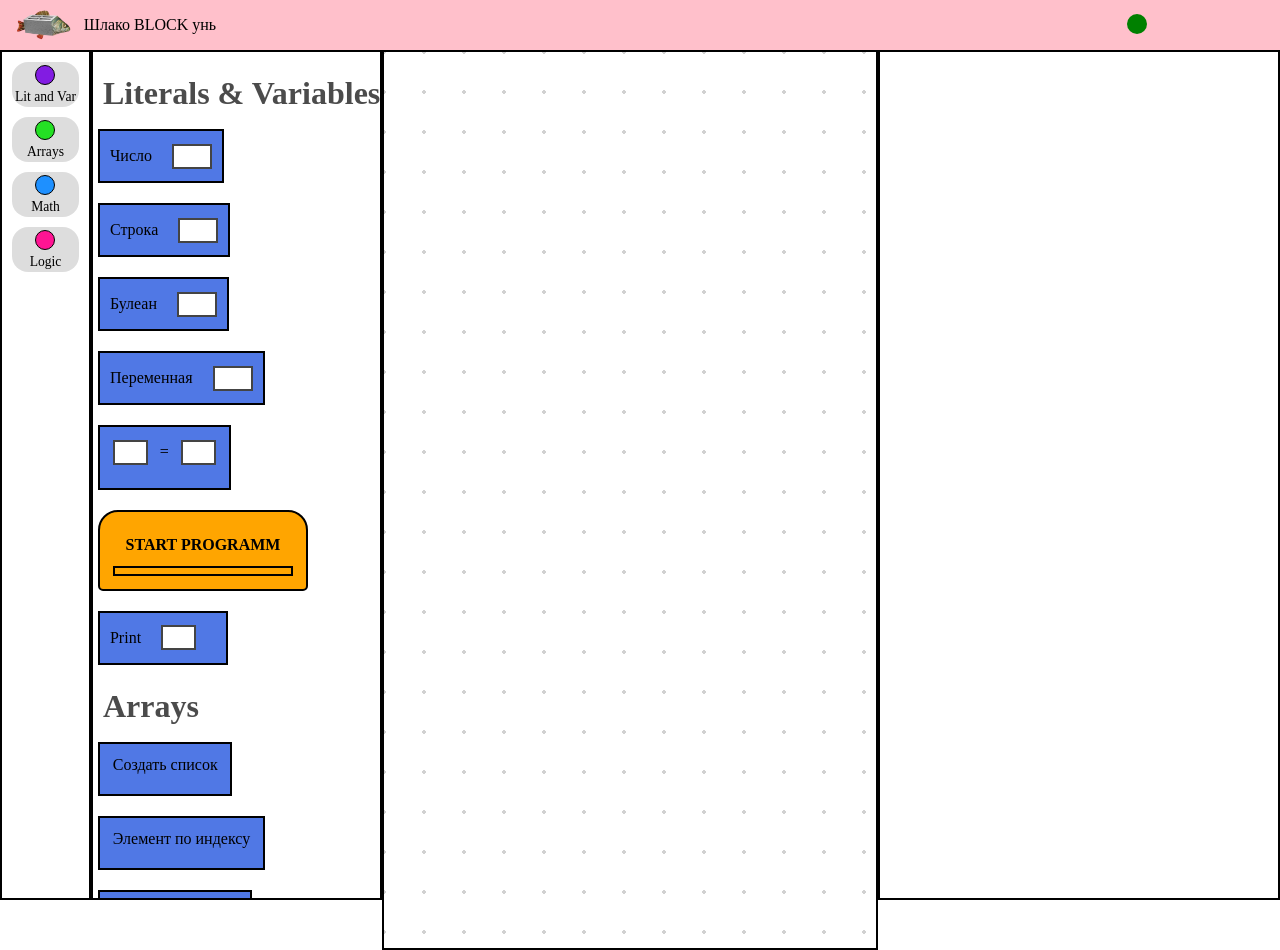
==== index.html @ 8c4135b5 "Склейка и логика программы" ====
<!DOCTYPE html>
<html lang="en">
<head>
    <meta charset="UTF-8">
    <meta name="viewport" content="width=device-width, initial-scale=1.0">
    <link rel="stylesheet" href="/reset.css">
    <link rel="stylesheet" href="css/style.css">
    <link rel="stylesheet" href="css/workspace.css">
    <link rel="stylesheet" href="css/header.css">
    <link rel="stylesheet" href="css/console.css">
    <link rel="stylesheet" href="css/code-editor.css">
    <link rel="stylesheet" href="css/block-palette.css">
    <link rel="stylesheet" href="css/block-categories.css">
    <script src="js/console.mjs" defer></script>
    <script src = "js/dragANDdrop.mjs" type = "module"></script>
    <script src = "js/code-editorZOOM.mjs" type = "module"></script>
    <script src="js/interpreter.mjs" type = "module"></script>
    <title>Document</title>
</head>
<body>
    <header>
        <div class = "title">
            <img src="logo.png" alt="Лого">
            <h1 class = "title__logo">
                Шлако
                <span>BLOCK</span>
                унь</h1>
        </div>
        <div>
            <!-- reset -->
            <button id = "run-btn" type = "button"></button>
        </div>
    </header>
    <section class = "workspace">
        <section class = "workspace__categories container">
            <section class="workspace__tabs">
                <a href="#literals">
                    <div class="workspace__icon-literals icon"></div>
                    <p class="workspace__tab-literals tab">Lit and Var</p>
                </a>
                <a href="#arrays">
                    <div class="workspace__icon-arrays icon"></div>
                    <p class="workspace__tab-arrays tab">Arrays</p>
                </a>
                <a href="#math">
                    <div class="workspace__icon-math icon"></div>
                    <p class="workspace__tab-math tab">Math</p>
                </a>
                <a href="#logic">
                    <div class="workspace__icon-logic icon"></div>
                    <p class="workspace__tab-logic tab">Logic</p>
                </a>
            </section>
        </section>
        <section class="workspace__block-palette container">
            
            <div class="workspace__category-1 category" id="literals">Literals & Variables</div>
            <div class="workspace__numberLiteral-block block with-input">
                Число
                <input type="number" class = "workspace__input">
            </div>
            <div class="workspace__stringLiteral-block block with-input">
                Строка
                <input type="text" class = "workspace__input">
            </div>
            <div class="workspace__boolLiteral-block block with-input">
                Булеан
                <input type="text" class = "workspace__input">
            </div>
            <div class="workspace__variable-block block with-input">
                Переменная
                <input type="text" class = "workspace__input">
            </div>
            <div class="workspace__assign-block block">
                <div class = "workspace__block-content with-branch">
                    <div class = "workspace__branch" data-branch></div> 
                    <div class = workspace__operation>=</div> 
                    <div class = "workspace__branch" data-branch></div> 
                </div>
                <div class = "workspace__next-block"></div> 
            </div>

            <div class="workspace__start-block block">
                <div class="workspace__block-content">
                    <div>START PROGRAMM</div>
                </div>
                <div class="workspace__next-block"></div>
            </div>

            <div class="workspace__print-block block with-branch">
                Print
                <div class="workspace__branch" data-branch></div>
                <div class="workspace__next-block"></div> 
            </div>

            <div class="workspace__category-2 category" id="arrays">Arrays</div>
            <div class="workspace__array-block block">Создать список</div>
            <div class="workspace__at-block block">Элемент по индексу</div>
            <div class="workspace__set_at-block block">Изменить элемент</div>
            <div class="workspace__insert_at-block block">Вставить элемент</div>
            <div class="workspace__erase_at-block block">Удалить элемент</div>
            <div class="workspace__len-block block">Длина списка</div>

            <div class="workspace__category-4 category" id="math">Math Operators</div>
            <div class="workspace__plus-block block with-branch">
                <div class="workspace__branch" data-branch></div>
                <!-- <input type="text" class= "workspace__input"> -->
                <div class="workspace__operation">+</div>
                <div class="workspace__branch" data-branch></div>
            </div>
            <div class="workspace__minus-block block with-branch">
                <div class="workspace__branch" data-branch></div>
                <div class="workspace__operation">-</div>
                <div class="workspace__branch" data-branch></div>
            </div>
            <div class="workspace__multiply-block block with-branch">
                <div class="workspace__branch" data-branch></div>
                <div class="workspace__operation">*</div>
                <div class="workspace__branch" data-branch></div>
            </div>
            <div class="workspace__divide-block block with-branch">
                <div class="workspace__branch" data-branch></div>
                <div class="workspace__operation">/</div>
                <div class="workspace__branch" data-branch></div>
            </div>
            <div class="workspace__intDivide-block block with-branch">
                <div class="workspace__branch" data-branch></div>
                <div class="workspace__operation">//</div>
                <div class="workspace__branch" data-branch></div>
            </div>
            <div class="workspace__mod-block block with-branch">
                <div class="workspace__branch" data-branch></div>
                <div class="workspace__operation">%</div>
                <div class="workspace__branch" data-branch></div>
            </div>
            <div class="workspace__power-block block with-branch">
                <div class="workspace__branch" data-branch></div>
                <div class="workspace__operation">**</div>
                <div class="workspace__branch" data-branch></div>
            </div>

            <div class="workspace__category-5 category" id="logic">Logic</div>
            <div class="workspace__eq-block block with-branch">
                <div class="workspace__branch" data-branch></div>
                <div class="workspace__operation">==</div>
                <div class="workspace__branch" data-branch></div>
            </div> 

            <div class="workspace__neq-block block with-branch">
                <div class="workspace__branch" data-branch></div>
                <div class="workspace__operation">!=</div>
                <div class="workspace__branch" data-branch></div>
            </div>

            <div class="workspace__lt-block block with-branch">
                <div class="workspace__branch" data-branch></div>
                <div class="workspace__operation">&lt;</div>
                <div class="workspace__branch" data-branch></div>
            </div>

            <div class="workspace__gt-block block with-branch">
                <div class="workspace__branch" data-branch></div>
                <div class="workspace__operation">&gt;</div>
                <div class="workspace__branch" data-branch></div>
            </div>

            <div class="workspace__lte-block block with-branch">
                <div class="workspace__branch" data-branch></div>
                <div class="workspace__operation">&lt;=</div>
                <div class="workspace__branch" data-branch></div>
            </div>

            <div class="workspace__gte-block block with-branch">
                <div class="workspace__branch" data-branch></div>
                <div class="workspace__operation">&gt;=</div>
                <div class="workspace__branch" data-branch></div>
            </div>

            <div class="workspace__and-block block with-branch">
                <div class="workspace__branch" data-branch></div>
                <div class="workspace__operation">and</div>
                <div class="workspace__branch" data-branch></div>
            </div>

            <div class="workspace__or-block block with-branch">
                <div class="workspace__branch" data-branch></div>
                <div class="workspace__operation">or</div>
                <div class="workspace__branch" data-branch></div>
            </div>
            <div class="workspace__not-block block with-branch">
                <div class="workspace__operation">not</div>
                <div class="workspace__branch" data-branch></div>
            </div>
        </section>

        <section class="workspace__code-editor container">
            <div class = "workspace__viewport">
                <div class="workspace__scene"></div>
            </div>
        </section>

        <section class = "workspace__consol container">
            <div class = "workspace__output"></div>
            <input class = "workspace__input-console" type="text">
        </section>
    </section>
</body>
</html>
---- css/style.css ----
.workspace__plus-block{
    display: flex;
    flex-direction: row;
    gap: 20px;
    height: 7vh;
    align-items: center;
}

.workspace__branch{
    width: 35px;
    height: 25px;
    background-color: white;
    border: 2px solid #444;
    /* display: flex; */
}
---- css/workspace.css ----
body {
    display: flex;
    flex-direction: column;
    overflow: hidden;
}

.workspace {
    display: flex;
    flex: 1;
    min-height: 0;
}

.container{
    border: 2px solid black;
    
    /* margin-top: 7vh; */
}

#run-btn{
    background-color: green;
    width: 20px;
    height: 20px;
    border-radius: 50%;
    margin-right: 10em;
}
---- css/header.css ----
header{
    background-color: pink;
    height: 50px;
    display:flex;
    flex-direction: row;
    align-items: center;
    justify-content: space-between;
}

.title{
    display:flex;
    flex-direction: row;
    align-items: center;
    gap: 5px;
}

img{
    height:40px;
    margin-left: 10px;
    margin-top: -2px;
}
---- css/console.css ----
.workspace__consol{
    flex-grow: 3.5
}
---- css/code-editor.css ----
.workspace__code-editor{
    flex: 7.5 0 0;
    position: relative;
    min-height: 100vh;
    margin: 0;
    display: flex;
    /* align-items: center; */
}

.workspace__viewport{
    overflow: hidden;
    height: 100%;
    width: 100%;
    cursor: grab;
    position: relative;
    background-color: #f0f0f0;  
}

.workspace__scene{
    width: 10000px;
    height: 10000px;
    background-color: white;
    background-image: radial-gradient(circle, #d1d1d1 2px, transparent 0);
    background-size: 40px 40px;
    position: absolute;
    transform-origin: 0 0;

    display: flex;
    flex-direction: column;
    align-items: flex-start;
}   

.workspace__branch.highlight{
    border: 2px dotted yellow;
}

.workspace__next-block.highlight {
    background-color: rgba(0, 255, 0, 0.427);
    outline: 2px dashed green;
    height: 1px;
}   

.workspace__next-block .code-block{
    margin: 0;
    position: static;
    width:100%;
    align-items: center;
}

.workspace__start-block {
    background-color: orange !important;
    border-radius: 20px 20px 5px 5px; 
    font-weight: bold;
}

.workspace__start-block > .workspace__next-block{
    border: 2px solid black;
}
---- css/block-palette.css ----
.workspace__block-palette{
    overflow-y: auto;
    overflow-x: hidden;
}

.block{
    background-color: rgba(21, 75, 221, 0.744);
    min-height: 6vh;
    width: fit-content;
    border: 2px solid black;
    margin: 20px 0px 0px 5px;
    cursor: grab;
    padding: 0.8em 0.8em; 
    user-select: none;
}

.code-block {
    position: absolute;
    background-color: rgba(21, 75, 221, 0.85);
    border: 2px solid black;
    padding: 0.8em;
    cursor: grab;
    user-select: none;
}

.workspace__category-1{
    margin: 20px 0px 0px 10px;
}

.category{
    font-size: 2em;
    font-weight: bold;
    opacity:0.7;
    margin: 25px 0px 0px 10px;
    user-select: none;
}

.workspace__plus-block{
    display: flex;
    flex-direction: row;
    gap: 20px;
    height: 7vh;
    align-items: center;
}

/* .workspace__-block > *{
    pointer-events: none;
} */

.workspace__branch{
    min-width: 35px;
    min-height: 25px;
    background-color: white;
    border: 2px solid #444;
    display: flex;
    align-items: center;
    justify-content: center;
    position: relative;
    width: fit-content;
    height: fit-content;
}


.with-branch {
    display: flex;
    align-items: center;
    gap: 20px;

    padding: 10px;
    width: fit-content;
    height: fit-content;
}

.with-input{
    display: flex;
    align-items: center;
    gap: 20px;

    padding: 10px;
    width: fit-content;
    height: fit-content;
}

.workspace__input{
    width: 40px;
    height: 25px;
    min-width: 10px;
    min-height: 10px;
    background-color: white;
    border: 2px solid #444;
    position: relative;
}


.workspace__block-content { 
    display: flex;
    flex-direction: row;
    align-items: center;
    gap: 12px;
    width: fit-content;
    padding: 0.8em 0.8em;
}    

.workspace__next-block {
    display: flex;
    flex-direction: column;
    min-height: 10px;
    width: 100%;
}

.workspace__next-block > .code-block {
    position: static;
    border: 0px;
}

.workspace__assign-block{
    display: flex;
    flex-direction: column;
    padding: 0;
}
---- css/block-categories.css ----
.workspace__categories {
    flex-grow: 0.3;
    display: flex;
    flex-direction: column;
    align-items: center;
    border-right: 2px solid black;
    padding: 10px 0;
    gap: 15px;
}
.workspace__tabs a{
    display: flex;
    flex-direction: column;
    align-items: center; 
    color: black;
    gap: 5px; 
    background-color: #00000022;
    border-radius: 1em;
    padding: 0.2em;
}

.icon {
    width: 20px;
    height: 20px;
    border-radius: 50%;
    border: 1px solid black;
}

.tab {
    font-size: 0.85em;
    text-align: center;
    user-select: none;
}
.workspace__tabs{
    display: flex;
    flex-direction: column;
    gap:10px;
}


.workspace__icon-literals {
    background-color: #821ce2; 
    }
.workspace__icon-arrays { 
    background-color: #24e024; 
}
.workspace__icon-math { 
    background-color: #1e90ff; 
}
.workspace__icon-logic {
    background-color: #ff1493; 
}
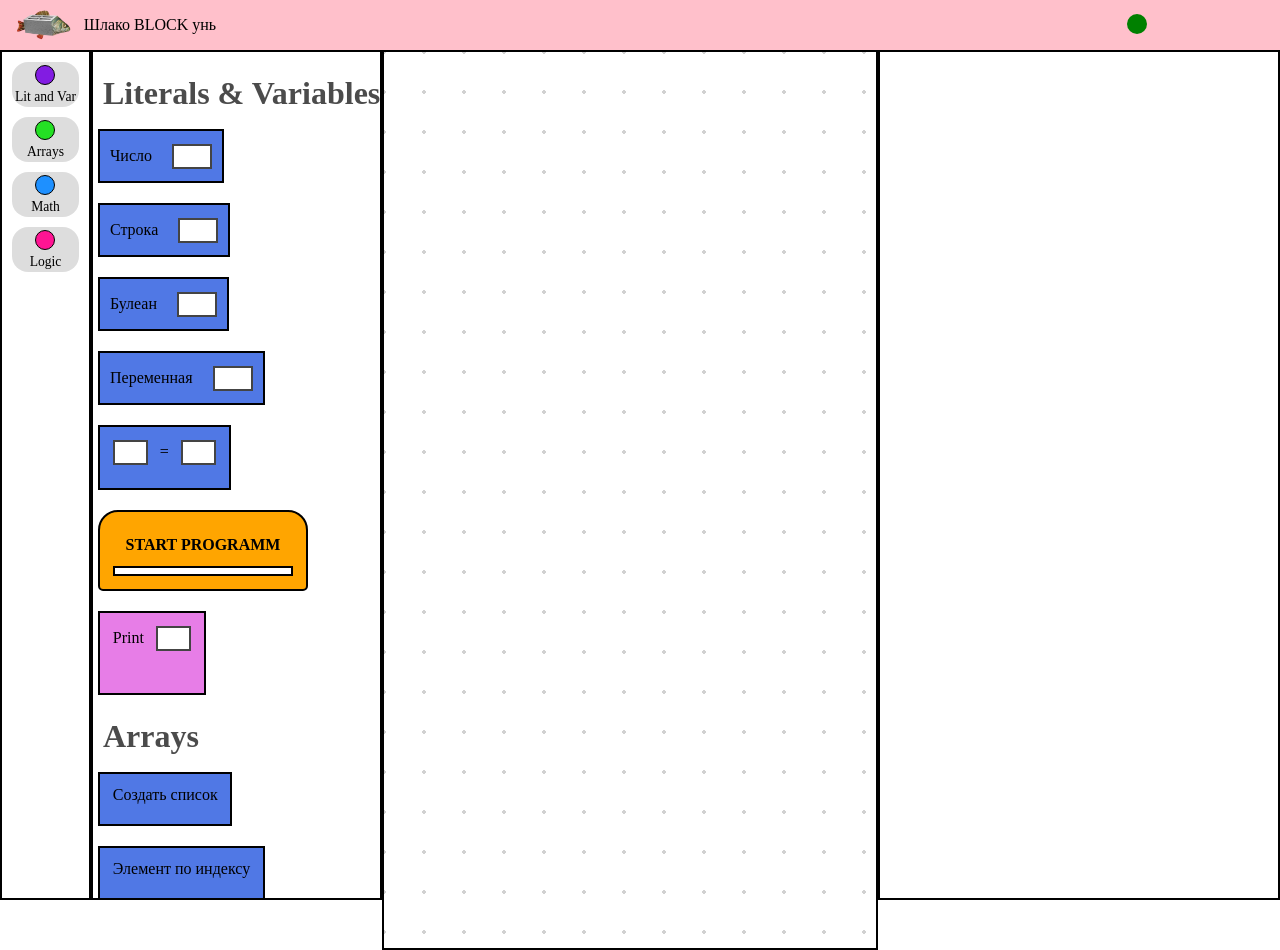
==== commit a24084d5: "Теперь программа зависит от start и появился print" ====
--- a/index.html
+++ b/index.html
@@ -88,8 +88,10 @@
             </div>
 
             <div class="workspace__print-block block with-branch">
-                Print
-                <div class="workspace__branch" data-branch></div>
+                <div class = "workspace__block-content with-branch">
+                    Print
+                    <div class = "workspace__branch" data-branch></div> 
+                </div>
                 <div class="workspace__next-block"></div> 
             </div>
 
--- a/css/code-editor.css
+++ b/css/code-editor.css
@@ -55,4 +55,5 @@
 
 .workspace__start-block > .workspace__next-block{
     border: 2px solid black;
+    background-color: white;
 }
--- a/css/block-palette.css
+++ b/css/block-palette.css
@@ -113,8 +113,11 @@
     border: 0px;
 }
 
-.workspace__assign-block{
+.workspace__assign-block, .workspace__print-block{
     display: flex;
     flex-direction: column;
     padding: 0;
 }
+.workspace__print-block{
+    background-color: rgba(219, 60, 219, 0.667);
+}
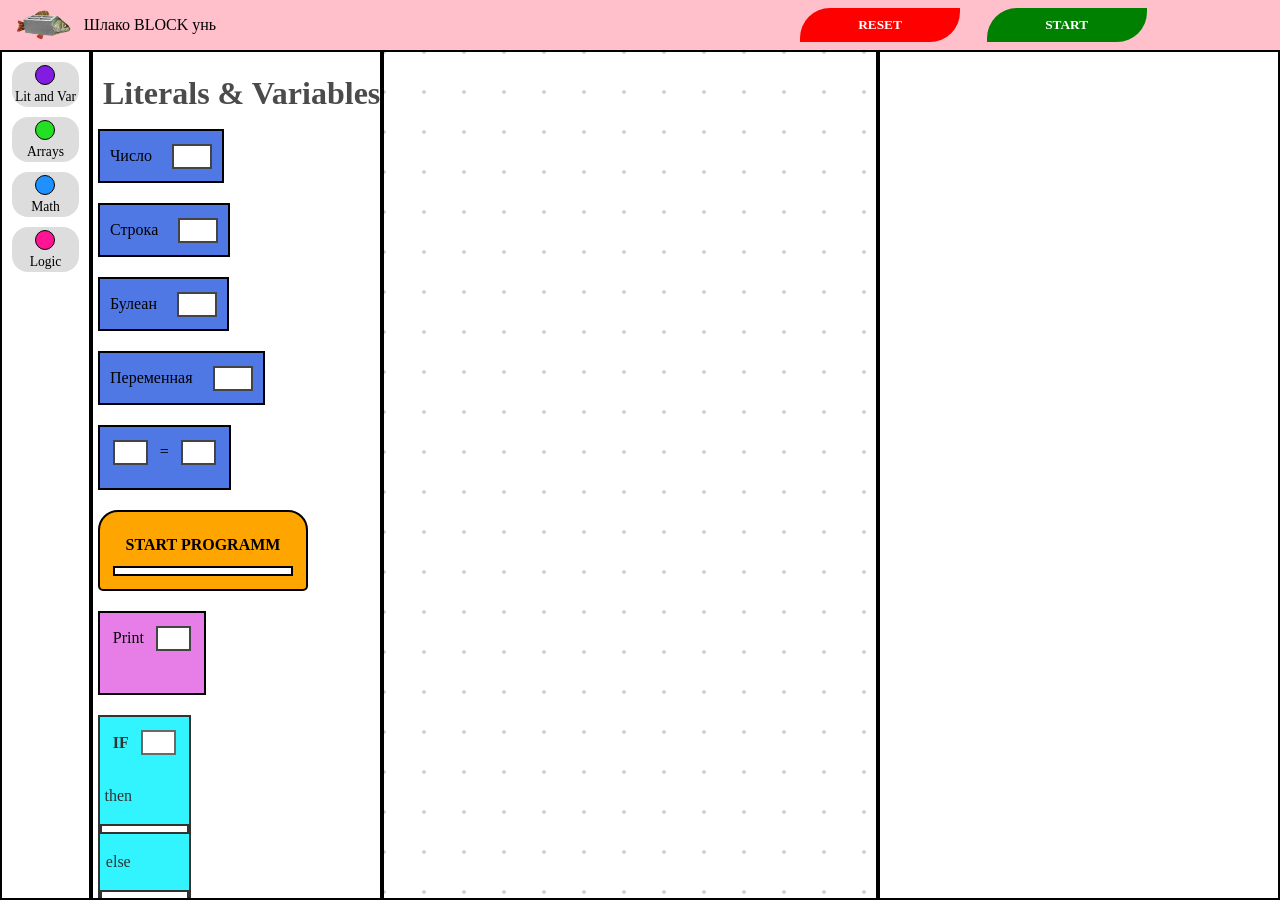
==== commit c9729076: "Block IF-else and base full complete" ====
--- a/index.html
+++ b/index.html
@@ -11,7 +11,7 @@
     <link rel="stylesheet" href="css/code-editor.css">
     <link rel="stylesheet" href="css/block-palette.css">
     <link rel="stylesheet" href="css/block-categories.css">
-    <script src="js/console.mjs" defer></script>
+    <script src="js/console.mjs" type = "module"></script>
     <script src = "js/dragANDdrop.mjs" type = "module"></script>
     <script src = "js/code-editorZOOM.mjs" type = "module"></script>
     <script src="js/interpreter.mjs" type = "module"></script>
@@ -26,9 +26,10 @@
                 <span>BLOCK</span>
                 унь</h1>
         </div>
-        <div>
+        <div class = "buttons">
             <!-- reset -->
-            <button id = "run-btn" type = "button"></button>
+            <button type = "reset" id ="rst-btn">RESET</button>
+            <button id = "run-btn" type = "button">START</button>
         </div>
     </header>
     <section class = "workspace">
@@ -95,6 +96,19 @@
                 <div class="workspace__next-block"></div> 
             </div>
 
+            <div class = "workspace__if-block block with-branch">
+                <div class = "workspace__block-content with-branch">
+                    <div style = "font-weight: bold;">IF</div>
+                    <div class = "workspace__branch" data-branch></div> 
+                </div>
+                <div style ="padding-right: 52px;">then</div>
+                <div class="workspace__next-block then"></div> 
+                <div style ="padding-right: 52px;">else</div>
+                <div class="workspace__next-block else"></div> 
+
+                <div class="workspace__next-block next-if"></div> 
+            </div>
+
             <div class="workspace__category-2 category" id="arrays">Arrays</div>
             <div class="workspace__array-block block">Создать список</div>
             <div class="workspace__at-block block">Элемент по индексу</div>
--- a/css/workspace.css
+++ b/css/workspace.css
@@ -18,8 +18,26 @@
 
 #run-btn{
     background-color: green;
-    width: 20px;
-    height: 20px;
-    border-radius: 50%;
+    width: 12em;
+    height: 2.5em;
+    border-radius: 30px 0px 30px 0px;
     margin-right: 10em;
+    font-weight: bold;
+    color: white;
+}
+
+#rst-btn{
+    background-color: gray;
+    width: 12em;
+    height: 2.5em;
+    border-radius: 30px 0px 30px 0px;
+    margin-right: 2em;
+    font-weight: bold;
+    color: white;
+    background-color: red;
+}
+
+.buttons{
+    display: flex;
+    align-items: center;
 }
--- a/css/code-editor.css
+++ b/css/code-editor.css
@@ -1,7 +1,7 @@
 .workspace__code-editor{
     flex: 7.5 0 0;
     position: relative;
-    min-height: 100vh;
+    min-height: 100%;
     margin: 0;
     display: flex;
     /* align-items: center; */
@@ -56,4 +56,21 @@
 .workspace__start-block > .workspace__next-block{
     border: 2px solid black;
     background-color: white;
-}+}
+
+.workspace__if-block > .then{
+    border: 2px solid black;
+    background-color: white;
+}
+
+.workspace__if-block >.else{
+    border: 2px solid black;
+    background-color: white;
+}
+
+.workspace__if-block{
+    background-color: rgb(0, 242, 255) !important;
+    border-bottom: 1px solid black;
+    opacity: 0.8;
+}
+
--- a/css/block-palette.css
+++ b/css/block-palette.css
@@ -105,7 +105,7 @@
     display: flex;
     flex-direction: column;
     min-height: 10px;
-    width: 100%;
+    width: 100%;  
 }
 
 .workspace__next-block > .code-block {
@@ -113,7 +113,7 @@
     border: 0px;
 }
 
-.workspace__assign-block, .workspace__print-block{
+.workspace__assign-block, .workspace__print-block, .workspace__if-block{
     display: flex;
     flex-direction: column;
     padding: 0;
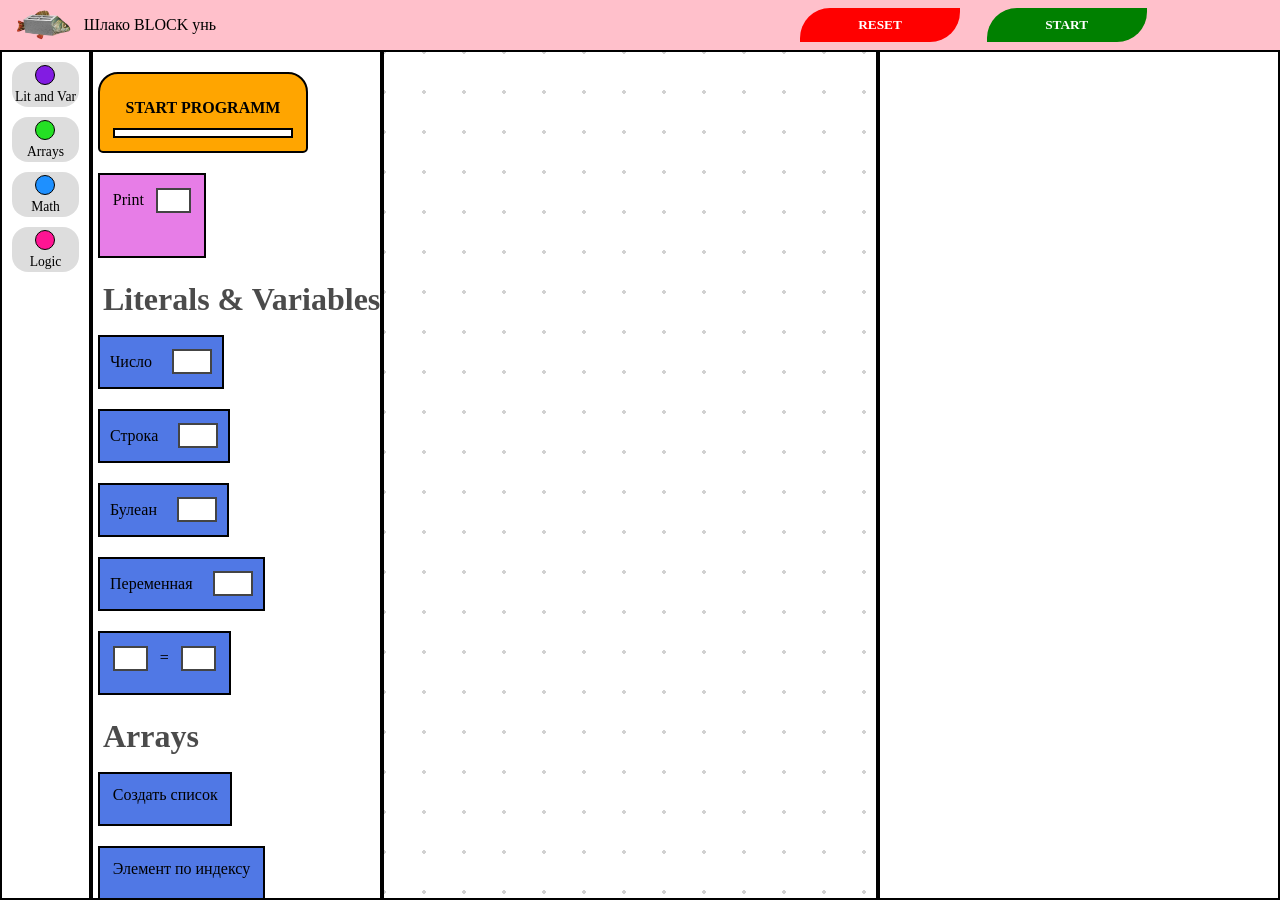
==== commit be774b51: "while" ====
--- a/index.html
+++ b/index.html
@@ -54,6 +54,21 @@
             </section>
         </section>
         <section class="workspace__block-palette container">
+
+            <div class="workspace__start-block block">
+                <div class="workspace__block-content">
+                    <div>START PROGRAMM</div>
+                </div>
+                <div class="workspace__next-block"></div>
+            </div>
+
+            <div class="workspace__print-block block with-branch">
+                <div class = "workspace__block-content with-branch">
+                    Print
+                    <div class = "workspace__branch" data-branch></div> 
+                </div>
+                <div class="workspace__next-block"></div> 
+            </div>
             
             <div class="workspace__category-1 category" id="literals">Literals & Variables</div>
             <div class="workspace__numberLiteral-block block with-input">
@@ -79,34 +94,6 @@
                     <div class = "workspace__branch" data-branch></div> 
                 </div>
                 <div class = "workspace__next-block"></div> 
-            </div>
-
-            <div class="workspace__start-block block">
-                <div class="workspace__block-content">
-                    <div>START PROGRAMM</div>
-                </div>
-                <div class="workspace__next-block"></div>
-            </div>
-
-            <div class="workspace__print-block block with-branch">
-                <div class = "workspace__block-content with-branch">
-                    Print
-                    <div class = "workspace__branch" data-branch></div> 
-                </div>
-                <div class="workspace__next-block"></div> 
-            </div>
-
-            <div class = "workspace__if-block block with-branch">
-                <div class = "workspace__block-content with-branch">
-                    <div style = "font-weight: bold;">IF</div>
-                    <div class = "workspace__branch" data-branch></div> 
-                </div>
-                <div style ="padding-right: 52px;">then</div>
-                <div class="workspace__next-block then"></div> 
-                <div style ="padding-right: 52px;">else</div>
-                <div class="workspace__next-block else"></div> 
-
-                <div class="workspace__next-block next-if"></div> 
             </div>
 
             <div class="workspace__category-2 category" id="arrays">Arrays</div>
@@ -117,6 +104,30 @@
             <div class="workspace__erase_at-block block">Удалить элемент</div>
             <div class="workspace__len-block block">Длина списка</div>
 
+            <div class="workspace__category-3 category" id="control">Control Flow</div>
+            <div class = "workspace__if-block block with-branch">
+                <div class = "workspace__block-content with-branch">
+                    <div style = "font-weight: bold;">IF</div>
+                    <div class = "workspace__branch" data-branch></div> 
+                </div>
+                <div style ="padding-right: 52px;">then</div>
+                <div class="workspace__next-block then"></div> 
+                <div style ="padding-right: 52px;">else</div>
+                <div class="workspace__next-block else"></div> 
+
+                <div class="workspace__next-block next-if"></div> 
+            </div>
+            <div class="workspace__while-block block">
+                <div class = "workspace__block-content with-branch">
+                    <div style = "font-weight: bold;">While</div>
+                    <div class = "workspace__branch" data-branch></div> 
+                </div>
+                <div style ="padding-bottom: 10px;">Loop-body</div>
+                <div class="workspace__next-block loop-body"></div> 
+
+                <div class="workspace__next-block next-while"></div> 
+            </div>
+
             <div class="workspace__category-4 category" id="math">Math Operators</div>
             <div class="workspace__plus-block block with-branch">
                 <div class="workspace__branch" data-branch></div>
--- a/css/code-editor.css
+++ b/css/code-editor.css
@@ -61,11 +61,21 @@
 .workspace__if-block > .then{
     border: 2px solid black;
     background-color: white;
+    width: 90%;
 }
 
 .workspace__if-block >.else{
     border: 2px solid black;
     background-color: white;
+    width: 90%;
+}
+
+.workspace__while-block > .loop-body{
+    border: 2px solid black;
+    background-color: white;
+    margin-bottom: 14px;
+    width: 90%;
+    margin-left: 5px;
 }
 
 .workspace__if-block{
@@ -74,3 +84,9 @@
     opacity: 0.8;
 }
 
+.workspace__while-block{
+    border-bottom: 1px solid black;
+}
+
+
+
--- a/css/block-palette.css
+++ b/css/block-palette.css
@@ -113,7 +113,7 @@
     border: 0px;
 }
 
-.workspace__assign-block, .workspace__print-block, .workspace__if-block{
+.workspace__assign-block, .workspace__print-block, .workspace__if-block, .workspace__while-block{
     display: flex;
     flex-direction: column;
     padding: 0;
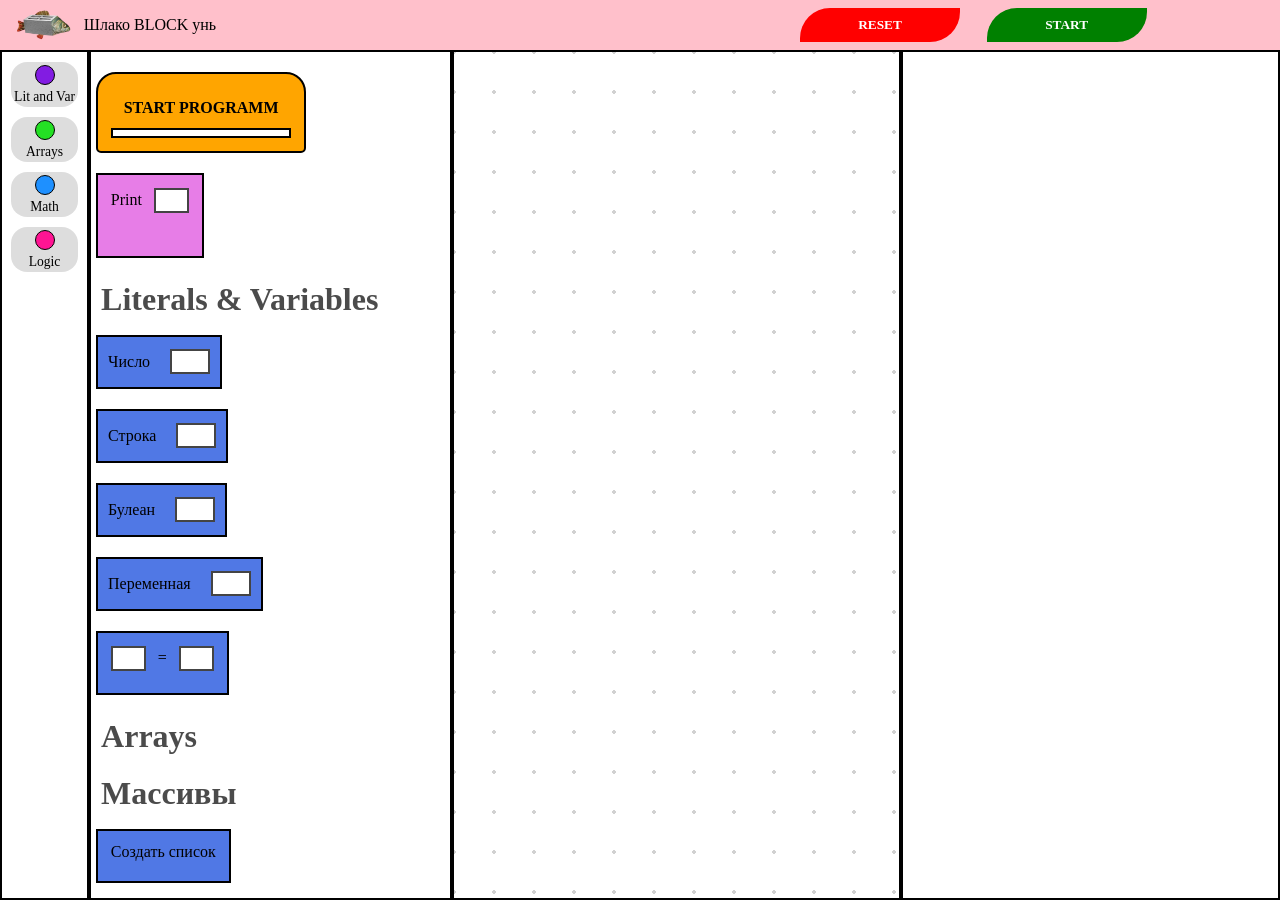
==== commit c2be06b4: "массивы и методы" ====
--- a/index.html
+++ b/index.html
@@ -97,12 +97,51 @@
             </div>
 
             <div class="workspace__category-2 category" id="arrays">Arrays</div>
-            <div class="workspace__array-block block">Создать список</div>
-            <div class="workspace__at-block block">Элемент по индексу</div>
-            <div class="workspace__set_at-block block">Изменить элемент</div>
-            <div class="workspace__insert_at-block block">Вставить элемент</div>
-            <div class="workspace__erase_at-block block">Удалить элемент</div>
-            <div class="workspace__len-block block">Длина списка</div>
+            <div class="category">Массивы</div>
+
+            <div class="workspace__create-list-block block">
+                <div class="workspace__operation">Создать список</div>
+            </div>
+
+            <div class="workspace__list-constructor-block block">
+                <div class="workspace__operation">список из:</div>
+                <div class="workspace__branch" data-branch></div>
+                <button class="add-branch-btn" style="padding: 0 5px;">+</button>
+            </div>
+
+            <div class="workspace__set-list-block block with-input with-branch">
+                <div class = "workspace__block-content with-branch">
+                    <div class="workspace__operation">в списке</div>
+                    <input class="workspace__input" type="text">
+                    <div class="workspace__operation">заменить №</div>
+                    <div class="workspace__branch" data-branch></div>
+                    <div class="workspace__operation">на</div>
+                    <div class="workspace__branch" data-branch></div>
+                </div>
+                <div class="workspace__next-block"></div>
+            </div>
+
+            <div class="workspace__push-list-block block with-input with-branch">
+                <div class = "workspace__block-content with-branch">
+                    <div class="workspace__operation">в список</div>
+                    <input class="workspace__input" type="text">
+                    <div class="workspace__operation">добавить</div>
+                    <div class = "workspace__branch" data-branch></div> 
+                </div>
+                <div class="workspace__next-block"></div>
+            </div>
+
+            <div class="workspace__get-list-block block with-input with-branch">
+                <div class="workspace__operation">из списка</div>
+                <input class="workspace__input" type="text">
+                <div class="workspace__operation">взять №</div>
+                <div class="workspace__branch" data-branch></div>
+            </div>
+
+            <div class="workspace__length-list-block block with-input">
+                <div class="workspace__operation">длина списка</div>
+                <input class="workspace__input" type="text">
+            </div>
 
             <div class="workspace__category-3 category" id="control">Control Flow</div>
             <div class = "workspace__if-block block with-branch">
--- a/css/block-palette.css
+++ b/css/block-palette.css
@@ -113,11 +113,36 @@
     border: 0px;
 }
 
-.workspace__assign-block, .workspace__print-block, .workspace__if-block, .workspace__while-block{
+.workspace__assign-block, .workspace__print-block, .workspace__if-block, .workspace__while-block, .workspace__push-list-block, .workspace__set-list-block {
     display: flex;
     flex-direction: column;
     padding: 0;
 }
 .workspace__print-block{
     background-color: rgba(219, 60, 219, 0.667);
+}
+
+.workspace__branch {
+    position: relative;
+    overflow: visible; 
+}
+
+.remove-branch-btn {
+    position: absolute;
+    top: -10px;
+    right: -10px;
+    width: 16px;
+    height: 16px;
+    background-color: red;
+    color: white;
+    border-radius: 50%;
+    display: flex;
+    justify-content: center;
+    font-size: 14px;
+    cursor: pointer;
+    border: 1px solid black;
+}
+
+.remove-branch-btn:hover {
+    transform: scale(1.1);
 }
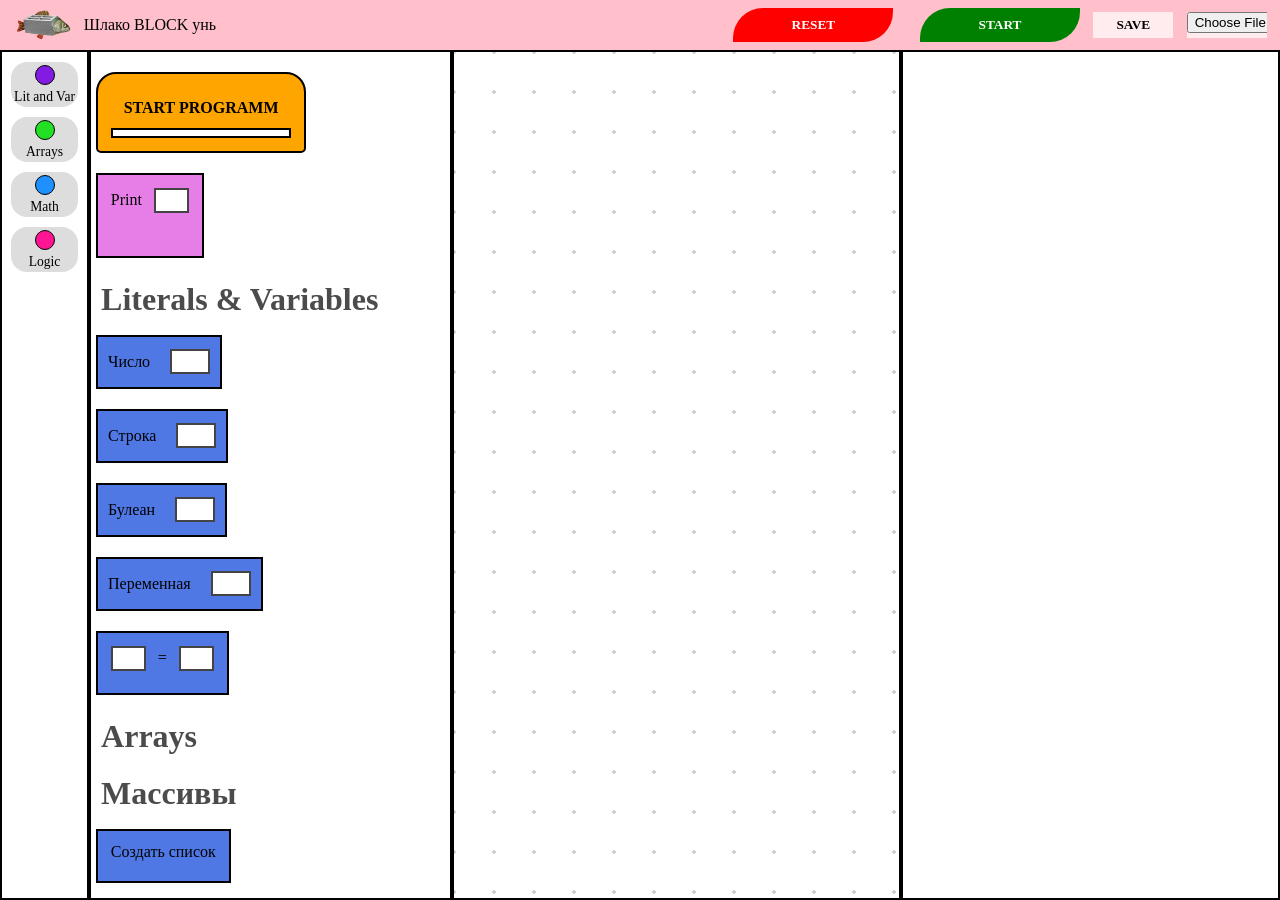
==== commit 46b46dc3: "добавил сохранение" ====
--- a/index.html
+++ b/index.html
@@ -15,6 +15,7 @@
     <script src = "js/dragANDdrop.mjs" type = "module"></script>
     <script src = "js/code-editorZOOM.mjs" type = "module"></script>
     <script src="js/interpreter.mjs" type = "module"></script>
+    <script src ="js/saving.mjs" type = "module"></script>
     <title>Document</title>
 </head>
 <body>
@@ -30,6 +31,8 @@
             <!-- reset -->
             <button type = "reset" id ="rst-btn">RESET</button>
             <button id = "run-btn" type = "button">START</button>
+            <button type = "button" id = "save-btn">SAVE</button>
+            <input type="file" id="file-input" accept=".json">
         </div>
     </header>
     <section class = "workspace">
--- a/css/workspace.css
+++ b/css/workspace.css
@@ -21,7 +21,7 @@
     width: 12em;
     height: 2.5em;
     border-radius: 30px 0px 30px 0px;
-    margin-right: 10em;
+    margin-right: 1em;
     font-weight: bold;
     color: white;
 }
@@ -37,6 +37,21 @@
     background-color: red;
 }
 
+#save-btn{
+    background-color: rgba(255, 255, 255, 0.699);
+    width: 6em;
+    height: 2em;
+    margin-right: 1em;
+    font-weight: bold;
+} 
+#file-input{
+    background-color: rgba(255, 255, 255, 0.699);
+    width: 6em;
+    height: 2em;
+    margin-right: 1em;
+    font-weight: bold;
+}
+
 .buttons{
     display: flex;
     align-items: center;
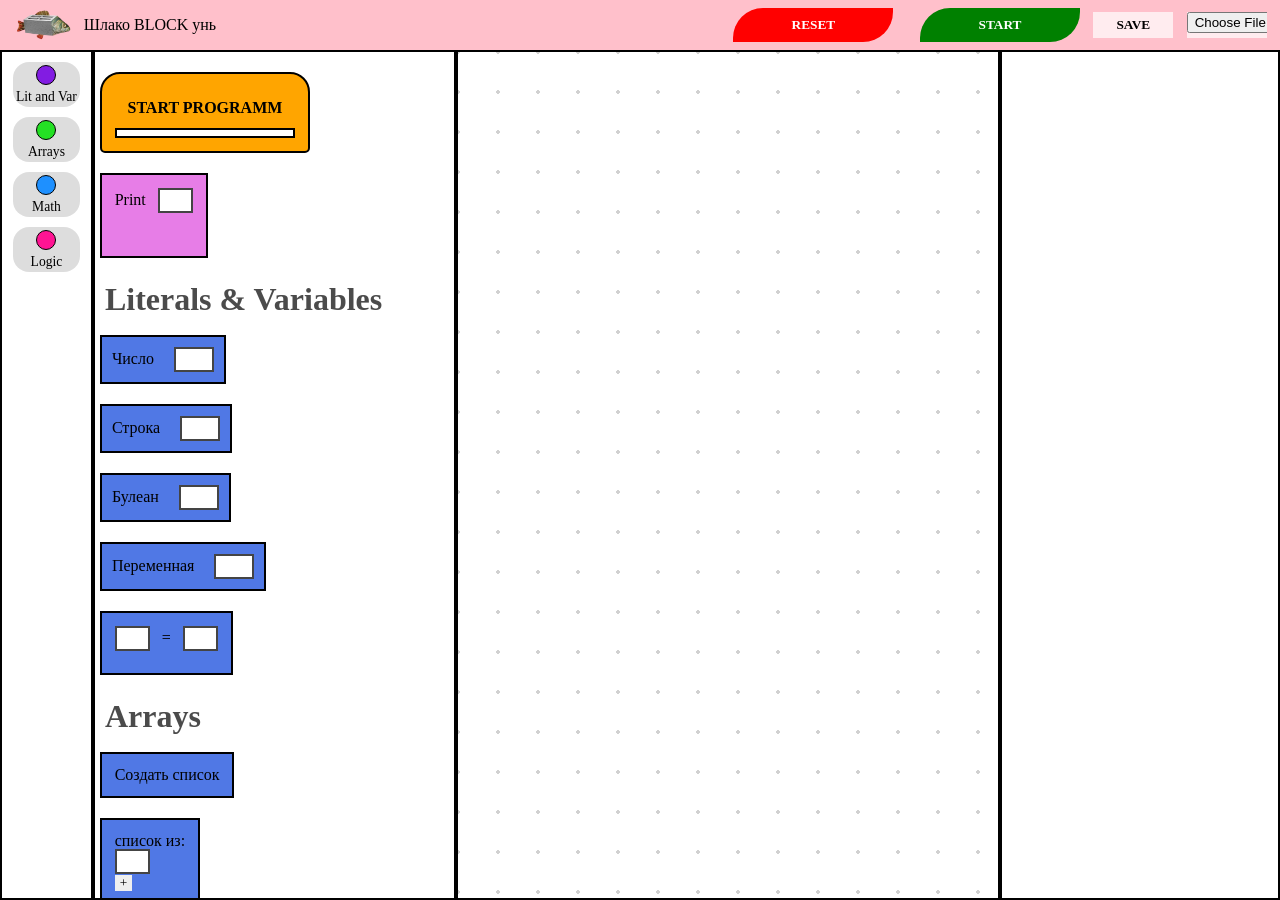
==== commit dde4049f: "правки" ====
--- a/index.html
+++ b/index.html
@@ -58,14 +58,14 @@
         </section>
         <section class="workspace__block-palette container">
 
-            <div class="workspace__start-block block">
+            <div class="workspace__start block">
                 <div class="workspace__block-content">
                     <div>START PROGRAMM</div>
                 </div>
                 <div class="workspace__next-block"></div>
             </div>
 
-            <div class="workspace__print-block block with-branch">
+            <div class="workspace__print block with-branch">
                 <div class = "workspace__block-content with-branch">
                     Print
                     <div class = "workspace__branch" data-branch></div> 
@@ -74,23 +74,23 @@
             </div>
             
             <div class="workspace__category-1 category" id="literals">Literals & Variables</div>
-            <div class="workspace__numberLiteral-block block with-input">
+            <div class="workspace__number block with-input">
                 Число
                 <input type="number" class = "workspace__input">
             </div>
-            <div class="workspace__stringLiteral-block block with-input">
+            <div class="workspace__string block with-input">
                 Строка
                 <input type="text" class = "workspace__input">
             </div>
-            <div class="workspace__boolLiteral-block block with-input">
+            <div class="workspace__bool block with-input">
                 Булеан
                 <input type="text" class = "workspace__input">
             </div>
-            <div class="workspace__variable-block block with-input">
+            <div class="workspace__var block with-input">
                 Переменная
                 <input type="text" class = "workspace__input">
             </div>
-            <div class="workspace__assign-block block">
+            <div class="workspace__assign block">
                 <div class = "workspace__block-content with-branch">
                     <div class = "workspace__branch" data-branch></div> 
                     <div class = workspace__operation>=</div> 
@@ -100,19 +100,18 @@
             </div>
 
             <div class="workspace__category-2 category" id="arrays">Arrays</div>
-            <div class="category">Массивы</div>
-
-            <div class="workspace__create-list-block block">
+
+            <div class="workspace__createList block">
                 <div class="workspace__operation">Создать список</div>
             </div>
 
-            <div class="workspace__list-constructor-block block">
+            <div class="workspace__listConstructor block">
                 <div class="workspace__operation">список из:</div>
                 <div class="workspace__branch" data-branch></div>
                 <button class="add-branch-btn" style="padding: 0 5px;">+</button>
             </div>
 
-            <div class="workspace__set-list-block block with-input with-branch">
+            <div class="workspace__setList block with-input with-branch">
                 <div class = "workspace__block-content with-branch">
                     <div class="workspace__operation">в списке</div>
                     <input class="workspace__input" type="text">
@@ -124,7 +123,7 @@
                 <div class="workspace__next-block"></div>
             </div>
 
-            <div class="workspace__push-list-block block with-input with-branch">
+            <div class="workspace__pushList block with-input with-branch">
                 <div class = "workspace__block-content with-branch">
                     <div class="workspace__operation">в список</div>
                     <input class="workspace__input" type="text">
@@ -134,20 +133,20 @@
                 <div class="workspace__next-block"></div>
             </div>
 
-            <div class="workspace__get-list-block block with-input with-branch">
+            <div class="workspace__getList block with-input with-branch">
                 <div class="workspace__operation">из списка</div>
                 <input class="workspace__input" type="text">
                 <div class="workspace__operation">взять №</div>
                 <div class="workspace__branch" data-branch></div>
             </div>
 
-            <div class="workspace__length-list-block block with-input">
+            <div class="workspace__lengthList block with-input">
                 <div class="workspace__operation">длина списка</div>
                 <input class="workspace__input" type="text">
             </div>
 
             <div class="workspace__category-3 category" id="control">Control Flow</div>
-            <div class = "workspace__if-block block with-branch">
+            <div class = "workspace__if block with-branch">
                 <div class = "workspace__block-content with-branch">
                     <div style = "font-weight: bold;">IF</div>
                     <div class = "workspace__branch" data-branch></div> 
@@ -159,7 +158,7 @@
 
                 <div class="workspace__next-block next-if"></div> 
             </div>
-            <div class="workspace__while-block block">
+            <div class="workspace__while block">
                 <div class = "workspace__block-content with-branch">
                     <div style = "font-weight: bold;">While</div>
                     <div class = "workspace__branch" data-branch></div> 
@@ -171,92 +170,92 @@
             </div>
 
             <div class="workspace__category-4 category" id="math">Math Operators</div>
-            <div class="workspace__plus-block block with-branch">
+            <div class="workspace__plus block with-branch">
                 <div class="workspace__branch" data-branch></div>
                 <!-- <input type="text" class= "workspace__input"> -->
                 <div class="workspace__operation">+</div>
                 <div class="workspace__branch" data-branch></div>
             </div>
-            <div class="workspace__minus-block block with-branch">
+            <div class="workspace__minus block with-branch">
                 <div class="workspace__branch" data-branch></div>
                 <div class="workspace__operation">-</div>
                 <div class="workspace__branch" data-branch></div>
             </div>
-            <div class="workspace__multiply-block block with-branch">
+            <div class="workspace__multiply block with-branch">
                 <div class="workspace__branch" data-branch></div>
                 <div class="workspace__operation">*</div>
                 <div class="workspace__branch" data-branch></div>
             </div>
-            <div class="workspace__divide-block block with-branch">
+            <div class="workspace__divide block with-branch">
                 <div class="workspace__branch" data-branch></div>
                 <div class="workspace__operation">/</div>
                 <div class="workspace__branch" data-branch></div>
             </div>
-            <div class="workspace__intDivide-block block with-branch">
+            <div class="workspace__intDivide block with-branch">
                 <div class="workspace__branch" data-branch></div>
                 <div class="workspace__operation">//</div>
                 <div class="workspace__branch" data-branch></div>
             </div>
-            <div class="workspace__mod-block block with-branch">
+            <div class="workspace__mod block with-branch">
                 <div class="workspace__branch" data-branch></div>
                 <div class="workspace__operation">%</div>
                 <div class="workspace__branch" data-branch></div>
             </div>
-            <div class="workspace__power-block block with-branch">
+            <div class="workspace__power block with-branch">
                 <div class="workspace__branch" data-branch></div>
                 <div class="workspace__operation">**</div>
                 <div class="workspace__branch" data-branch></div>
             </div>
 
             <div class="workspace__category-5 category" id="logic">Logic</div>
-            <div class="workspace__eq-block block with-branch">
-                <div class="workspace__branch" data-branch></div>
-                <div class="workspace__operation">==</div>
+            <div class="workspace__eq block with-branch">
+                <div class="workspace__branch" data-branch></div>
+                <div class="workspace__operation">===</div>
                 <div class="workspace__branch" data-branch></div>
             </div> 
 
-            <div class="workspace__neq-block block with-branch">
-                <div class="workspace__branch" data-branch></div>
-                <div class="workspace__operation">!=</div>
-                <div class="workspace__branch" data-branch></div>
-            </div>
-
-            <div class="workspace__lt-block block with-branch">
+            <div class="workspace__neq block with-branch">
+                <div class="workspace__branch" data-branch></div>
+                <div class="workspace__operation">!==</div>
+                <div class="workspace__branch" data-branch></div>
+            </div>
+
+            <div class="workspace__lt block with-branch">
                 <div class="workspace__branch" data-branch></div>
                 <div class="workspace__operation">&lt;</div>
                 <div class="workspace__branch" data-branch></div>
             </div>
 
-            <div class="workspace__gt-block block with-branch">
+            <div class="workspace__gt block with-branch">
                 <div class="workspace__branch" data-branch></div>
                 <div class="workspace__operation">&gt;</div>
                 <div class="workspace__branch" data-branch></div>
             </div>
 
-            <div class="workspace__lte-block block with-branch">
+            <div class="workspace__lte block with-branch">
                 <div class="workspace__branch" data-branch></div>
                 <div class="workspace__operation">&lt;=</div>
                 <div class="workspace__branch" data-branch></div>
             </div>
 
-            <div class="workspace__gte-block block with-branch">
+            <div class="workspace__gte block with-branch">
                 <div class="workspace__branch" data-branch></div>
                 <div class="workspace__operation">&gt;=</div>
                 <div class="workspace__branch" data-branch></div>
             </div>
 
-            <div class="workspace__and-block block with-branch">
+            <div class="workspace__and block with-branch">
                 <div class="workspace__branch" data-branch></div>
                 <div class="workspace__operation">and</div>
                 <div class="workspace__branch" data-branch></div>
             </div>
 
-            <div class="workspace__or-block block with-branch">
+            <div class="workspace__or block with-branch">
                 <div class="workspace__branch" data-branch></div>
                 <div class="workspace__operation">or</div>
                 <div class="workspace__branch" data-branch></div>
             </div>
-            <div class="workspace__not-block block with-branch">
+            <div class="workspace__not block with-branch">
                 <div class="workspace__operation">not</div>
                 <div class="workspace__branch" data-branch></div>
             </div>
--- a/css/style.css
+++ b/css/style.css
@@ -1,5 +1,5 @@
 
-.workspace__plus-block{
+.workspace__plus{
     display: flex;
     flex-direction: row;
     gap: 20px;
--- a/css/workspace.css
+++ b/css/workspace.css
@@ -55,4 +55,10 @@
 .buttons{
     display: flex;
     align-items: center;
+}
+
+.block-error {
+    background-color: rgba(255, 0, 0, 0.696)!important;
+    border: 2px solid red !important;
+    box-shadow: 0 0 10px red;
 }
--- a/css/console.css
+++ b/css/console.css
@@ -1,3 +1,3 @@
 .workspace__consol{
-    flex-grow: 3.5
+    flex-grow: 1.5
 } 
--- a/css/code-editor.css
+++ b/css/code-editor.css
@@ -24,10 +24,6 @@
     background-size: 40px 40px;
     position: absolute;
     transform-origin: 0 0;
-
-    display: flex;
-    flex-direction: column;
-    align-items: flex-start;
 }   
 
 .workspace__branch.highlight{
@@ -47,30 +43,30 @@
     align-items: center;
 }
 
-.workspace__start-block {
+.workspace__start {
     background-color: orange !important;
     border-radius: 20px 20px 5px 5px; 
     font-weight: bold;
 }
 
-.workspace__start-block > .workspace__next-block{
+.workspace__start > .workspace__next-block{
     border: 2px solid black;
     background-color: white;
 }
 
-.workspace__if-block > .then{
+.workspace__if > .then{
     border: 2px solid black;
     background-color: white;
     width: 90%;
 }
 
-.workspace__if-block >.else{
+.workspace__if >.else{
     border: 2px solid black;
     background-color: white;
     width: 90%;
 }
 
-.workspace__while-block > .loop-body{
+.workspace__while > .loop-body{
     border: 2px solid black;
     background-color: white;
     margin-bottom: 14px;
@@ -78,13 +74,13 @@
     margin-left: 5px;
 }
 
-.workspace__if-block{
+.workspace__if{
     background-color: rgb(0, 242, 255) !important;
     border-bottom: 1px solid black;
     opacity: 0.8;
 }
 
-.workspace__while-block{
+.workspace__while{
     border-bottom: 1px solid black;
 }
 
--- a/css/block-palette.css
+++ b/css/block-palette.css
@@ -5,7 +5,7 @@
 
 .block{
     background-color: rgba(21, 75, 221, 0.744);
-    min-height: 6vh;
+    min-height: 40px;
     width: fit-content;
     border: 2px solid black;
     margin: 20px 0px 0px 5px;
@@ -35,7 +35,7 @@
     user-select: none;
 }
 
-.workspace__plus-block{
+.workspace__plus{
     display: flex;
     flex-direction: row;
     gap: 20px;
@@ -113,12 +113,12 @@
     border: 0px;
 }
 
-.workspace__assign-block, .workspace__print-block, .workspace__if-block, .workspace__while-block, .workspace__push-list-block, .workspace__set-list-block {
+.workspace__assign, .workspace__print, .workspace__if, .workspace__while, .workspace__pushList, .workspace__setList {
     display: flex;
     flex-direction: column;
     padding: 0;
 }
-.workspace__print-block{
+.workspace__print{
     background-color: rgba(219, 60, 219, 0.667);
 }
 
--- a/css/block-categories.css
+++ b/css/block-categories.css
@@ -1,4 +1,3 @@
-
 .workspace__categories {
     flex-grow: 0.3;
     display: flex;
